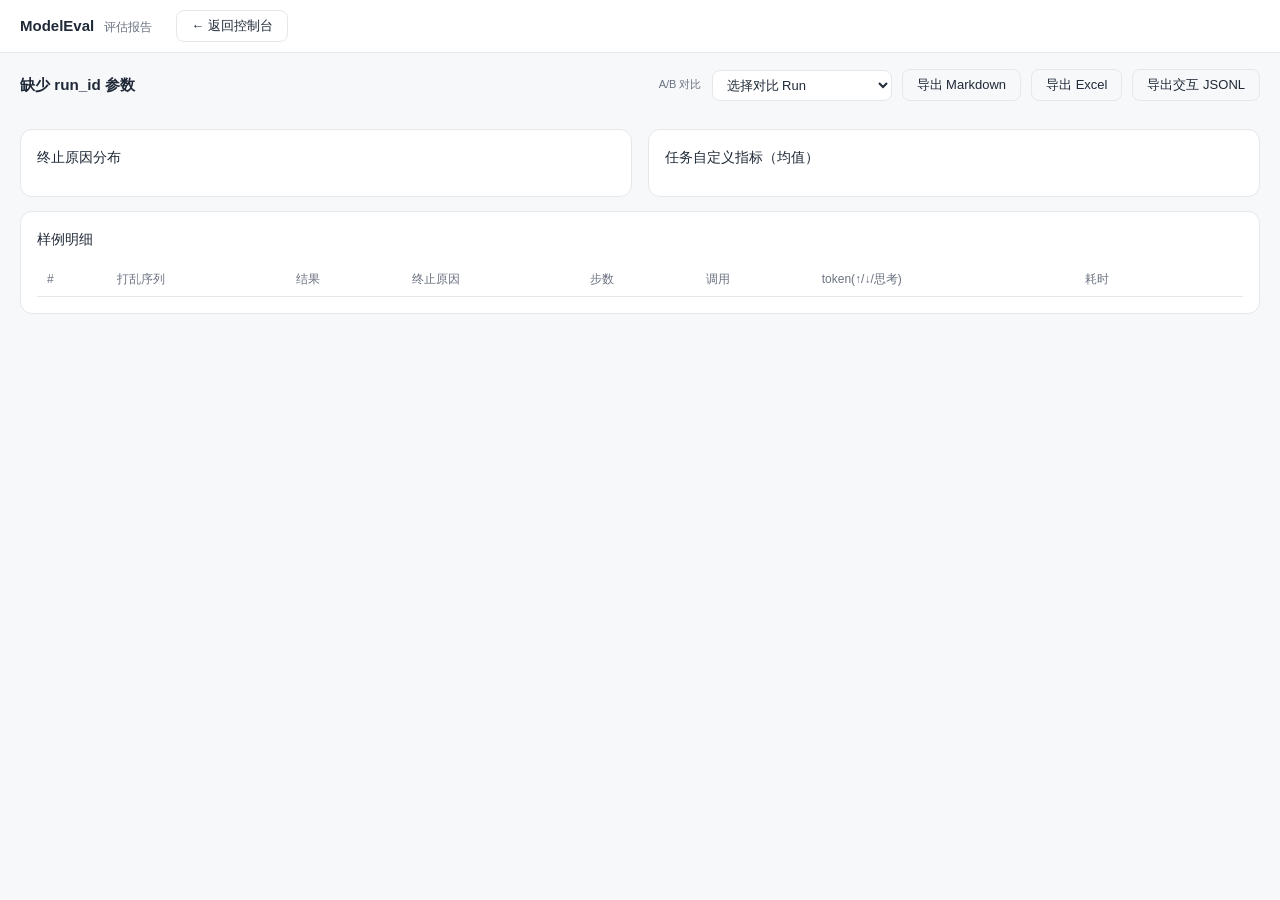
==== static/report.html @ 15fe2e02 "首次提交" ====
<!DOCTYPE html>
<html lang="zh-CN">
<head>
<meta charset="UTF-8">
<meta name="viewport" content="width=device-width, initial-scale=1.0">
<title>评估报告 · ModelEval</title>
<link rel="stylesheet" href="/static/style.css">
</head>
<body>
<header>
  <div class="brand">ModelEval <span class="sub">评估报告</span></div>
  <nav>
    <a href="/" style="text-decoration:none"><button class="ghost">← 返回控制台</button></a>
  </nav>
</header>

<main>
  <div class="report-head">
    <h3 id="r-title" style="margin-right:auto">加载中…</h3>
    <label class="hint-inline">A/B 对比</label>
    <select id="r-compare" style="width:180px"><option value="">选择对比 Run</option></select>
    <a id="exp-md" target="_blank"><button class="ghost">导出 Markdown</button></a>
    <a id="exp-xlsx" target="_blank"><button class="ghost">导出 Excel</button></a>
    <a id="exp-jsonl" target="_blank"><button class="ghost">导出交互 JSONL</button></a>
  </div>

  <div id="compare-box" class="panel hidden" style="margin-bottom:14px">
    <h3>A/B 对比</h3>
    <div id="compare-body"></div>
  </div>

  <div id="cards" class="cards"></div>

  <div class="two-col">
    <div class="panel">
      <h3>终止原因分布</h3>
      <div id="stop-dist"></div>
    </div>
    <div class="panel" id="task-metrics-box">
      <h3>任务自定义指标（均值）</h3>
      <div id="task-metrics"></div>
    </div>
  </div>

  <div class="panel" style="margin-top:14px">
    <h3>样例明细</h3>
    <table class="tbl" id="cases-table">
      <thead><tr><th>#</th><th>打乱序列</th><th>结果</th><th>终止原因</th><th>步数</th><th>调用</th>
        <th>token(↑/↓/思考)</th><th>耗时</th><th></th></tr></thead>
      <tbody></tbody>
    </table>
    <div id="case-detail"></div>
  </div>
</main>

<script src="/static/report.js"></script>
</body>
</html>
---- static/style.css ----
/* ModelEval 浅色轻量主题 */
:root {
  --bg: #f7f8fa;
  --panel: #ffffff;
  --border: #e5e7eb;
  --text: #1f2937;
  --text2: #6b7280;
  --accent: #3b82f6;
  --accent-weak: #eff6ff;
  --ok: #16a34a;
  --bad: #dc2626;
  --warn: #d97706;
  --mono: "JetBrains Mono", Consolas, "Courier New", monospace;
}
* { box-sizing: border-box; margin: 0; }
body { background: var(--bg); color: var(--text); font: 13px/1.6 -apple-system, "Segoe UI", "Microsoft YaHei", sans-serif; }

header { display: flex; align-items: center; gap: 24px; padding: 10px 20px; background: var(--panel); border-bottom: 1px solid var(--border); }
.brand { font-size: 15px; font-weight: 600; }
.brand .sub { font-weight: 400; color: var(--text2); font-size: 12px; margin-left: 6px; }
nav { display: flex; gap: 4px; }
.tab { border: none; background: none; padding: 6px 14px; border-radius: 8px; cursor: pointer; color: var(--text2); font-size: 13px; }
.tab.active { background: var(--accent-weak); color: var(--accent); font-weight: 500; }

main { padding: 16px 20px; max-width: 1500px; margin: 0 auto; }
.view { display: none; }
.view.active { display: block; }
.cols { display: grid; grid-template-columns: 420px 1fr; gap: 16px; align-items: start; }
@media (max-width: 1000px) { .cols { grid-template-columns: 1fr; } }

.panel { background: var(--panel); border: 1px solid var(--border); border-radius: 12px; padding: 16px; }
.panel h3 { font-size: 14px; font-weight: 500; margin-bottom: 12px; }
.panel h4 { font-size: 12px; color: var(--text2); font-weight: 500; margin: 14px 0 6px; padding-top: 10px; border-top: 1px dashed var(--border); }

.group { margin-bottom: 10px; }
.group label { display: block; font-size: 12px; color: var(--text2); margin-bottom: 3px; }
.hint { font-size: 11px; color: var(--text2); margin-top: 2px; }
.hint-inline { font-weight: 400; color: var(--text2); font-size: 11px; }
input, select { width: 100%; padding: 6px 10px; border: 1px solid var(--border); border-radius: 8px; font-size: 13px; background: var(--panel); color: var(--text); outline: none; }
input:focus, select:focus { border-color: var(--accent); }
.grid3 { display: grid; grid-template-columns: repeat(3, 1fr); gap: 8px; }
.row { display: flex; gap: 8px; }
.row input { flex: 1; }

button { border: 1px solid var(--border); background: var(--panel); color: var(--text); border-radius: 8px; padding: 6px 14px; font-size: 13px; cursor: pointer; }
button:hover { border-color: var(--accent); color: var(--accent); }
button.primary { background: var(--accent); border-color: var(--accent); color: #fff; }
button.primary:hover { opacity: .9; color: #fff; }
button.ghost { background: none; }
button.danger { border-color: var(--bad); color: var(--bad); background: none; }
button:disabled { opacity: .5; cursor: not-allowed; }
.actions { display: flex; gap: 8px; align-items: center; margin-top: 14px; }
.spacer { flex: 1; }

.badge { font-size: 12px; padding: 2px 10px; border-radius: 20px; }
.badge.running { background: var(--accent-weak); color: var(--accent); }
.badge.finished { background: #f0fdf4; color: var(--ok); }
.badge.stopped, .badge.error { background: #fef2f2; color: var(--bad); }
.hidden { display: none !important; }

.progress { position: relative; height: 22px; background: var(--bg); border-radius: 8px; margin-bottom: 10px; overflow: hidden; }
.progress div { height: 100%; background: var(--accent-weak); width: 0; transition: width .3s; }
.progress span { position: absolute; inset: 0; display: flex; align-items: center; justify-content: center; font-size: 11px; color: var(--text2); }
.run-summary { background: var(--accent-weak); border-radius: 8px; padding: 8px 12px; font-size: 12px; margin-bottom: 10px; }

.feed { max-height: calc(100vh - 430px); overflow-y: auto; display: flex; flex-direction: column; gap: 8px; }
.empty { color: var(--text2); text-align: center; padding: 40px 0; }

/* ---- 3D 魔方舞台 ---- */
#cube-stage { position: relative; height: 190px; perspective: 700px; background: var(--bg);
  border: 1px solid var(--border); border-radius: 12px; margin-bottom: 10px; overflow: hidden;
  cursor: grab; touch-action: none; }
#cube-stage:active { cursor: grabbing; }
.cube-pivot { position: absolute; left: 50%; top: 50%; width: 0; height: 0; transform-style: preserve-3d; }
.cube-float { position: absolute; transform-style: preserve-3d; animation: floaty 4s ease-in-out infinite; }
@keyframes floaty { 0%, 100% { transform: translateY(0); } 50% { transform: translateY(-9px); } }
.cube-root { position: absolute; transform-style: preserve-3d; }
.cubie { position: absolute; transform-style: preserve-3d; transition: transform .28s cubic-bezier(.4, 0, .2, 1); }
.cube-root.instant .cubie { transition: none; }
.face { position: absolute; left: -15px; top: -15px; width: 30px; height: 30px; border-radius: 4px;
  border: 2px solid #0f172a; box-sizing: border-box; backface-visibility: hidden; }
.face.inner { background: #1e293b; }
#cube-label { position: absolute; left: 0; right: 0; bottom: 8px; text-align: center;
  font-family: var(--mono); font-size: 12px; color: var(--text2); pointer-events: none; }
#cube-label.ok { color: var(--ok); }
#cube-label.bad { color: var(--bad); }
@media (prefers-reduced-motion: reduce) {
  .cube-float { animation: none; }
  .cubie { transition: none; }
}
.case-divider { background: var(--bg); border-radius: 8px; padding: 6px 12px; font-size: 12px; color: var(--text2); display: flex; gap: 12px; align-items: center; }
.case-divider .scramble { font-family: var(--mono); color: var(--text); }
.case-divider .result { margin-left: auto; }
.result.ok { color: var(--ok); } .result.bad { color: var(--bad); }

.icard { border: 1px solid var(--border); border-radius: 10px; padding: 8px 12px; }
.icard .ihead { display: flex; gap: 10px; font-size: 12px; color: var(--text2); align-items: center; }
.icard .ihead b { color: var(--text); font-weight: 500; }
.icard.tool { border-left: 3px solid var(--warn); }
.icard.llm { border-left: 3px solid var(--accent); }
.icard.error { border-left: 3px solid var(--bad); }
.icard details { margin-top: 6px; }
.icard summary { cursor: pointer; font-size: 12px; color: var(--text2); user-select: none; }
.icard pre { background: var(--bg); border-radius: 8px; padding: 8px 10px; font-family: var(--mono); font-size: 11px; white-space: pre-wrap; word-break: break-all; max-height: 260px; overflow-y: auto; margin-top: 4px; }
.icard pre.reasoning { color: #7c3aed; }
.usage-line { font-size: 11px; color: var(--text2); font-family: var(--mono); margin-top: 4px; }
.live-dot { width: 8px; height: 8px; border-radius: 50%; background: var(--accent); }

.tbl { width: 100%; border-collapse: collapse; font-size: 12px; }
.tbl th, .tbl td { text-align: left; padding: 7px 10px; border-bottom: 1px solid var(--border); }
.tbl th { color: var(--text2); font-weight: 500; }
.tbl tr:hover td { background: var(--accent-weak); }
.tbl .link { color: var(--accent); cursor: pointer; }

/* 报告页 */
.report-head { display: flex; align-items: center; gap: 10px; flex-wrap: wrap; margin-bottom: 14px; }
.cards { display: grid; grid-template-columns: repeat(auto-fit, minmax(150px, 1fr)); gap: 10px; margin-bottom: 14px; }
.card { background: var(--panel); border: 1px solid var(--border); border-radius: 12px; padding: 12px 14px; }
.card .v { font-size: 20px; font-weight: 500; font-family: var(--mono); }
.card .k { font-size: 11px; color: var(--text2); }
.bar-row { display: flex; align-items: center; gap: 8px; font-size: 12px; margin-bottom: 4px; }
.bar-row .bar { height: 14px; border-radius: 4px; background: var(--accent-weak); position: relative; min-width: 30px; }
.bar-row .bar i { position: absolute; inset: 0; background: var(--accent); border-radius: 4px; opacity: .35; }
.two-col { display: grid; grid-template-columns: 1fr 1fr; gap: 16px; align-items: start; }
@media (max-width: 1000px) { .two-col { grid-template-columns: 1fr; } }
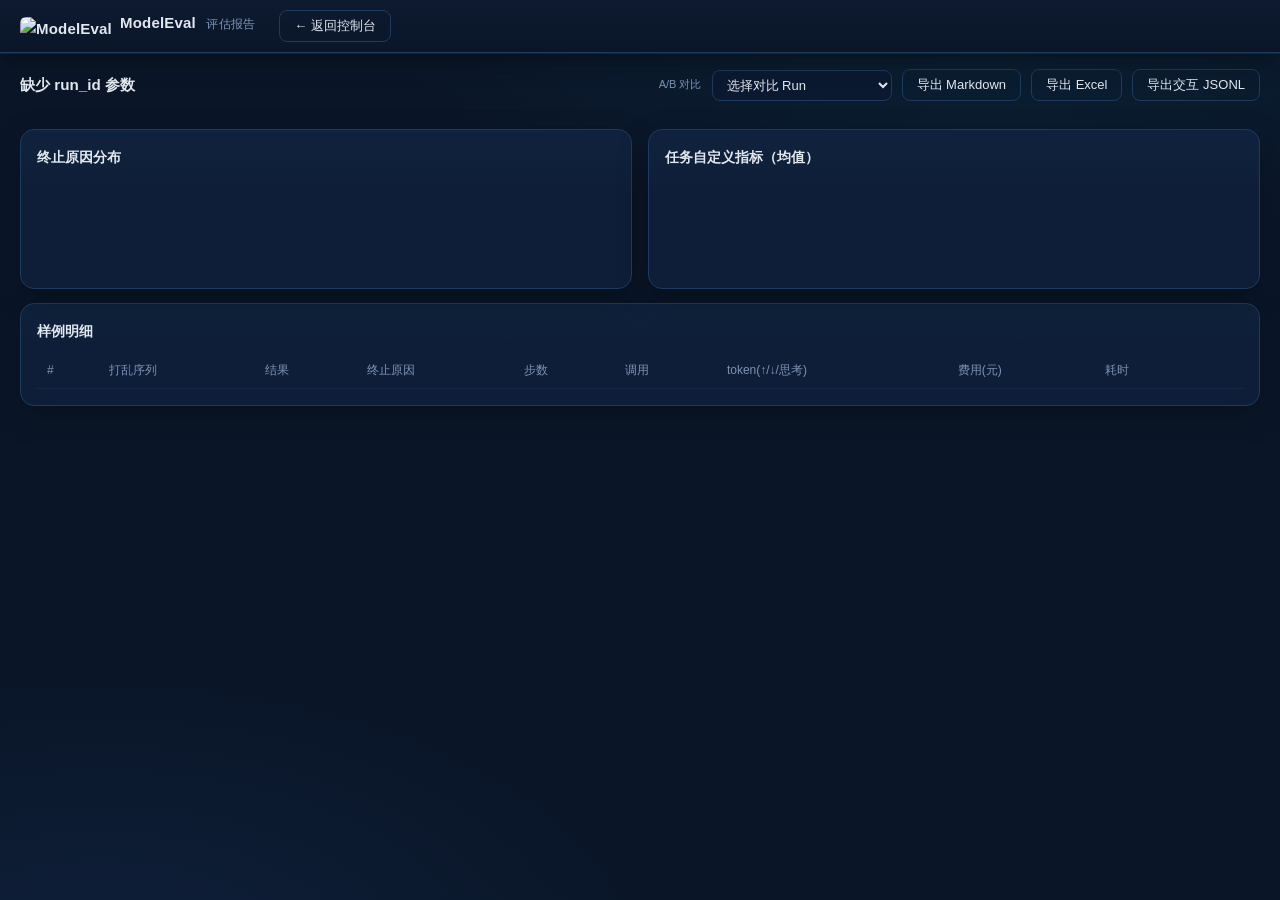
==== commit 58fa95d3: "评测报告中增加费用计处，优化页面布局" ====
--- a/static/report.html
+++ b/static/report.html
@@ -4,11 +4,12 @@
 <meta charset="UTF-8">
 <meta name="viewport" content="width=device-width, initial-scale=1.0">
 <title>评估报告 · ModelEval</title>
+<link rel="icon" href="/public/favicon.ico">
 <link rel="stylesheet" href="/static/style.css">
 </head>
 <body>
 <header>
-  <div class="brand">ModelEval <span class="sub">评估报告</span></div>
+  <div class="brand"><img class="logo" src="/public/logo.png" alt="ModelEval">ModelEval <span class="sub">评估报告</span></div>
   <nav>
     <a href="/" style="text-decoration:none"><button class="ghost">← 返回控制台</button></a>
   </nav>
@@ -32,11 +33,11 @@
   <div id="cards" class="cards"></div>
 
   <div class="two-col">
-    <div class="panel">
+    <div class="panel" style="height: 160px;">
       <h3>终止原因分布</h3>
       <div id="stop-dist"></div>
     </div>
-    <div class="panel" id="task-metrics-box">
+    <div class="panel" id="task-metrics-box" style="height: 160px;">
       <h3>任务自定义指标（均值）</h3>
       <div id="task-metrics"></div>
     </div>
@@ -46,7 +47,7 @@
     <h3>样例明细</h3>
     <table class="tbl" id="cases-table">
       <thead><tr><th>#</th><th>打乱序列</th><th>结果</th><th>终止原因</th><th>步数</th><th>调用</th>
-        <th>token(↑/↓/思考)</th><th>耗时</th><th></th></tr></thead>
+        <th>token(↑/↓/思考)</th><th>费用(元)</th><th>耗时</th><th></th></tr></thead>
       <tbody></tbody>
     </table>
     <div id="case-detail"></div>
--- a/static/style.css
+++ b/static/style.css
@@ -1,125 +1,258 @@
-/* ModelEval 浅色轻量主题 */
+/* ModelEval 深空评测舱 · 暗色科技主题 */
 :root {
-  --bg: #f7f8fa;
-  --panel: #ffffff;
-  --border: #e5e7eb;
-  --text: #1f2937;
-  --text2: #6b7280;
-  --accent: #3b82f6;
-  --accent-weak: #eff6ff;
-  --ok: #16a34a;
-  --bad: #dc2626;
-  --warn: #d97706;
+  --bg: #0a1628;
+  --bg-deep: #060d1a;
+  --panel: #0f1e38;
+  --panel-2: #0b1930;
+  --border: #1e3a5f;
+  --border-soft: #16294a;
+  --text: #e2e8f0;
+  --text2: #7c93b5;
+  --accent: #00d4ff;
+  --accent-2: #3b82f6;
+  --accent-weak: rgba(0, 212, 255, .09);
+  --ok: #34d399;
+  --bad: #f87171;
+  --warn: #fbbf24;
   --mono: "JetBrains Mono", Consolas, "Courier New", monospace;
 }
 * { box-sizing: border-box; margin: 0; }
-body { background: var(--bg); color: var(--text); font: 13px/1.6 -apple-system, "Segoe UI", "Microsoft YaHei", sans-serif; }
-
-header { display: flex; align-items: center; gap: 24px; padding: 10px 20px; background: var(--panel); border-bottom: 1px solid var(--border); }
-.brand { font-size: 15px; font-weight: 600; }
+body {
+  background:
+    radial-gradient(1100px 520px at 78% -8%, rgba(0, 212, 255, .07), transparent 62%),
+    radial-gradient(900px 480px at 8% 108%, rgba(59, 130, 246, .09), transparent 62%),
+    var(--bg);
+  color: var(--text);
+  font: 13px/1.6 -apple-system, "Segoe UI", "Microsoft YaHei", sans-serif;
+  min-height: 100vh;
+}
+
+::-webkit-scrollbar { width: 8px; height: 8px; }
+::-webkit-scrollbar-thumb { background: #1e3a5f; border-radius: 8px; }
+::-webkit-scrollbar-thumb:hover { background: #2b4d7d; }
+::-webkit-scrollbar-track { background: transparent; }
+:focus-visible { outline: 2px solid var(--accent); outline-offset: 2px; }
+
+header {
+  display: flex; align-items: center; gap: 24px; padding: 10px 20px;
+  background: linear-gradient(180deg, #0d1a30, #0a1628);
+  border-bottom: 1px solid var(--border);
+  box-shadow: 0 1px 0 rgba(0, 212, 255, .12), 0 8px 24px rgba(0, 0, 0, .35);
+  position: sticky; top: 0; z-index: 10;
+}
+.brand { font-size: 15px; font-weight: 600; letter-spacing: .2px; }
+.brand .logo { width: 22px; height: 22px; border-radius: 6px; vertical-align: -6px; margin-right: 8px; }
 .brand .sub { font-weight: 400; color: var(--text2); font-size: 12px; margin-left: 6px; }
 nav { display: flex; gap: 4px; }
 .tab { border: none; background: none; padding: 6px 14px; border-radius: 8px; cursor: pointer; color: var(--text2); font-size: 13px; }
+.tab:hover { color: var(--text); }
 .tab.active { background: var(--accent-weak); color: var(--accent); font-weight: 500; }
 
-main { padding: 16px 20px; max-width: 1500px; margin: 0 auto; }
+main { padding: 16px 20px 28px; }
 .view { display: none; }
 .view.active { display: block; }
-.cols { display: grid; grid-template-columns: 420px 1fr; gap: 16px; align-items: start; }
-@media (max-width: 1000px) { .cols { grid-template-columns: 1fr; } }
-
-.panel { background: var(--panel); border: 1px solid var(--border); border-radius: 12px; padding: 16px; }
-.panel h3 { font-size: 14px; font-weight: 500; margin-bottom: 12px; }
-.panel h4 { font-size: 12px; color: var(--text2); font-weight: 500; margin: 14px 0 6px; padding-top: 10px; border-top: 1px dashed var(--border); }
+.cols { display: grid; grid-template-columns: 420px minmax(0, 1fr); gap: 16px; align-items: start; }
+.cols-2 { display: grid; grid-template-columns: minmax(0, 1.1fr) minmax(0, 1fr); gap: 16px; align-items: start; }
+.cols-3 { display: grid; grid-template-columns: 400px minmax(0, 1fr) minmax(0, 1fr); gap: 16px; align-items: start; }
+@media (max-width: 1280px) {
+  .cols-3 { grid-template-columns: 1fr; }
+}
+@media (max-width: 1000px) {
+  .cols, .cols-2 { grid-template-columns: 1fr; }
+}
+
+.panel {
+  min-width: 0;
+  background: linear-gradient(180deg, rgba(0, 212, 255, .025), transparent 42%), var(--panel);
+  border: 1px solid var(--border);
+  border-radius: 14px; padding: 16px;
+  box-shadow: 0 10px 30px rgba(0, 0, 0, .25);
+}
+.panel h3 { font-size: 14px; font-weight: 600; margin-bottom: 12px; }
+.panel h4 {
+  font-size: 12px; color: var(--text2); font-weight: 500;
+  margin: 14px 0 6px; padding-top: 10px; border-top: 1px dashed var(--border);
+}
 
 .group { margin-bottom: 10px; }
 .group label { display: block; font-size: 12px; color: var(--text2); margin-bottom: 3px; }
 .hint { font-size: 11px; color: var(--text2); margin-top: 2px; }
 .hint-inline { font-weight: 400; color: var(--text2); font-size: 11px; }
-input, select { width: 100%; padding: 6px 10px; border: 1px solid var(--border); border-radius: 8px; font-size: 13px; background: var(--panel); color: var(--text); outline: none; }
-input:focus, select:focus { border-color: var(--accent); }
+input, select {
+  width: 100%; padding: 6px 10px; border: 1px solid var(--border); border-radius: 8px;
+  font-size: 13px; background: var(--panel-2); color: var(--text); outline: none;
+  transition: border-color .15s, box-shadow .15s;
+}
+input:focus, select:focus { border-color: var(--accent); box-shadow: 0 0 0 3px rgba(0, 212, 255, .12); }
+select option { background: var(--panel); color: var(--text); }
 .grid3 { display: grid; grid-template-columns: repeat(3, 1fr); gap: 8px; }
 .row { display: flex; gap: 8px; }
 .row input { flex: 1; }
 
-button { border: 1px solid var(--border); background: var(--panel); color: var(--text); border-radius: 8px; padding: 6px 14px; font-size: 13px; cursor: pointer; }
+button {
+  border: 1px solid var(--border); background: var(--panel-2); color: var(--text);
+  border-radius: 8px; padding: 6px 14px; font-size: 13px; cursor: pointer;
+  transition: border-color .15s, color .15s, background .15s;
+}
 button:hover { border-color: var(--accent); color: var(--accent); }
-button.primary { background: var(--accent); border-color: var(--accent); color: #fff; }
-button.primary:hover { opacity: .9; color: #fff; }
+button.primary {
+  background: linear-gradient(135deg, #3b82f6, #3b82f6);
+  border: none; color: #ffffff; font-weight: 600;
+  box-shadow: 0 4px 16px rgba(0, 212, 255, .25);
+}
+button.primary:hover { opacity: .92; color: #ffffff; }
 button.ghost { background: none; }
-button.danger { border-color: var(--bad); color: var(--bad); background: none; }
+button.danger { border-color: rgba(248, 113, 113, .55); color: var(--bad); background: none; }
 button:disabled { opacity: .5; cursor: not-allowed; }
 .actions { display: flex; gap: 8px; align-items: center; margin-top: 14px; }
 .spacer { flex: 1; }
 
 .badge { font-size: 12px; padding: 2px 10px; border-radius: 20px; }
 .badge.running { background: var(--accent-weak); color: var(--accent); }
-.badge.finished { background: #f0fdf4; color: var(--ok); }
-.badge.stopped, .badge.error { background: #fef2f2; color: var(--bad); }
+.badge.finished { background: rgba(52, 211, 153, .12); color: var(--ok); }
+.badge.stopped, .badge.error { background: rgba(248, 113, 113, .12); color: var(--bad); }
 .hidden { display: none !important; }
 
-.progress { position: relative; height: 22px; background: var(--bg); border-radius: 8px; margin-bottom: 10px; overflow: hidden; }
-.progress div { height: 100%; background: var(--accent-weak); width: 0; transition: width .3s; }
+.progress { position: relative; height: 22px; background: var(--panel-2); border-radius: 8px; margin-bottom: 10px; overflow: hidden; }
+.progress div {
+  height: 100%; width: 0; transition: width .3s;
+  background: linear-gradient(90deg, rgba(0, 212, 255, .35), rgba(0, 212, 255, .75));
+}
 .progress span { position: absolute; inset: 0; display: flex; align-items: center; justify-content: center; font-size: 11px; color: var(--text2); }
-.run-summary { background: var(--accent-weak); border-radius: 8px; padding: 8px 12px; font-size: 12px; margin-bottom: 10px; }
-
-.feed { max-height: calc(100vh - 430px); overflow-y: auto; display: flex; flex-direction: column; gap: 8px; }
+.run-summary { background: var(--accent-weak); border: 1px solid var(--border-soft); border-radius: 8px; padding: 8px 12px; font-size: 12px; margin-bottom: 10px; }
+.run-summary a { color: var(--accent); }
+.run-summary b { font-family: var(--mono); }
+
+.feed {
+  max-height: calc(48vh - 150px); min-height: 160px;
+  overflow-y: auto; display: flex; flex-direction: column; gap: 8px;
+}
 .empty { color: var(--text2); text-align: center; padding: 40px 0; }
 
-/* ---- 3D 魔方舞台 ---- */
-#cube-stage { position: relative; height: 190px; perspective: 700px; background: var(--bg);
-  border: 1px solid var(--border); border-radius: 12px; margin-bottom: 10px; overflow: hidden;
-  cursor: grab; touch-action: none; }
+/* ---- 3D 魔方舞台（hero：约半屏高） ---- */
+#cube-stage {
+  position: relative; height: 48vh; min-height: 320px;
+  perspective: 900px; perspective-origin: 50% 42%;
+  border: 1px solid var(--border); border-radius: 14px; overflow: hidden;
+  cursor: grab; touch-action: none;
+  background:
+    radial-gradient(ellipse 60% 42% at 50% 70%, rgba(0, 212, 255, .10), transparent 68%),
+    linear-gradient(rgba(30, 58, 95, .22) 1px, transparent 1px),
+    linear-gradient(90deg, rgba(30, 58, 95, .22) 1px, transparent 1px),
+    linear-gradient(180deg, #0c1a31, #081226);
+  background-size: auto, 44px 44px, 44px 44px, auto;
+}
 #cube-stage:active { cursor: grabbing; }
-.cube-pivot { position: absolute; left: 50%; top: 50%; width: 0; height: 0; transform-style: preserve-3d; }
-.cube-float { position: absolute; transform-style: preserve-3d; animation: floaty 4s ease-in-out infinite; }
-@keyframes floaty { 0%, 100% { transform: translateY(0); } 50% { transform: translateY(-9px); } }
+#cube-stage::after {  /* 底部辉光地面，托住立方体 */
+  content: ""; position: absolute; left: 50%; bottom: 9%;
+  width: 46%; height: 30px; transform: translateX(-50%);
+  background: radial-gradient(ellipse, rgba(0, 212, 255, .30), transparent 70%);
+  filter: blur(7px); pointer-events: none;
+}
+.cube-pivot { position: absolute; left: 50%; top: 47%; width: 0; height: 0; transform-style: preserve-3d; }
+.cube-float { position: absolute; transform-style: preserve-3d; animation: floaty 5s ease-in-out infinite; }
+@keyframes floaty { 0%, 100% { transform: translateY(0); } 50% { transform: translateY(-5px); } }
 .cube-root { position: absolute; transform-style: preserve-3d; }
 .cubie { position: absolute; transform-style: preserve-3d; transition: transform .28s cubic-bezier(.4, 0, .2, 1); }
 .cube-root.instant .cubie { transition: none; }
-.face { position: absolute; left: -15px; top: -15px; width: 30px; height: 30px; border-radius: 4px;
-  border: 2px solid #0f172a; box-sizing: border-box; backface-visibility: hidden; }
-.face.inner { background: #1e293b; }
-#cube-label { position: absolute; left: 0; right: 0; bottom: 8px; text-align: center;
-  font-family: var(--mono); font-size: 12px; color: var(--text2); pointer-events: none; }
+.face {
+  position: absolute; left: -15px; top: -15px; width: 30px; height: 30px;
+  border-radius: 4px; border: 1px solid #081020; box-sizing: border-box;
+  backface-visibility: hidden;
+}
+.face.inner { background: #152238; }
+#cube-label {
+  position: absolute; left: 0; right: 0; bottom: 10px; text-align: center;
+  font-family: var(--mono); font-size: 12px; color: var(--text2); pointer-events: none;
+}
 #cube-label.ok { color: var(--ok); }
 #cube-label.bad { color: var(--bad); }
 @media (prefers-reduced-motion: reduce) {
   .cube-float { animation: none; }
   .cubie { transition: none; }
 }
-.case-divider { background: var(--bg); border-radius: 8px; padding: 6px 12px; font-size: 12px; color: var(--text2); display: flex; gap: 12px; align-items: center; }
+.case-divider {
+  background: var(--panel-2); border: 1px solid var(--border-soft); border-radius: 8px;
+  padding: 6px 12px; font-size: 12px; color: var(--text2); display: flex; gap: 12px; align-items: center;
+}
 .case-divider .scramble { font-family: var(--mono); color: var(--text); }
 .case-divider .result { margin-left: auto; }
 .result.ok { color: var(--ok); } .result.bad { color: var(--bad); }
 
-.icard { border: 1px solid var(--border); border-radius: 10px; padding: 8px 12px; }
+.icard { border: 1px solid var(--border-soft); border-radius: 10px; padding: 8px 12px; background: var(--panel); }
 .icard .ihead { display: flex; gap: 10px; font-size: 12px; color: var(--text2); align-items: center; }
 .icard .ihead b { color: var(--text); font-weight: 500; }
-.icard.tool { border-left: 3px solid var(--warn); }
-.icard.llm { border-left: 3px solid var(--accent); }
-.icard.error { border-left: 3px solid var(--bad); }
+.icard.tool { border-left: 1px solid var(--warn); }
+.icard.llm { border-left: 1px solid var(--accent); }
+.icard.error { border-left: 1px solid var(--bad); }
 .icard details { margin-top: 6px; }
 .icard summary { cursor: pointer; font-size: 12px; color: var(--text2); user-select: none; }
-.icard pre { background: var(--bg); border-radius: 8px; padding: 8px 10px; font-family: var(--mono); font-size: 11px; white-space: pre-wrap; word-break: break-all; max-height: 260px; overflow-y: auto; margin-top: 4px; }
-.icard pre.reasoning { color: #7c3aed; }
+.icard pre {
+  background: var(--bg-deep); border: 1px solid var(--border-soft); border-radius: 8px;
+  padding: 8px 10px; font-family: var(--mono); font-size: 11px;
+  white-space: pre-wrap; word-break: break-all; max-height: 260px; overflow-y: auto; margin-top: 4px;
+}
+.icard pre.reasoning { color: #c084fc; }
 .usage-line { font-size: 11px; color: var(--text2); font-family: var(--mono); margin-top: 4px; }
-.live-dot { width: 8px; height: 8px; border-radius: 50%; background: var(--accent); }
+.live-dot { width: 8px; height: 8px; border-radius: 50%; background: var(--accent); box-shadow: 0 0 8px rgba(0, 212, 255, .8); }
 
 .tbl { width: 100%; border-collapse: collapse; font-size: 12px; }
-.tbl th, .tbl td { text-align: left; padding: 7px 10px; border-bottom: 1px solid var(--border); }
+.tbl th, .tbl td { text-align: left; padding: 7px 10px; border-bottom: 1px solid var(--border-soft); }
 .tbl th { color: var(--text2); font-weight: 500; }
-.tbl tr:hover td { background: var(--accent-weak); }
-.tbl .link { color: var(--accent); cursor: pointer; }
+.tbl td { font-family: var(--mono); word-break: break-word; }
+.tbl td:first-child, .tbl th:first-child { font-family: inherit; }
+.tbl tr:hover td, .tbl tr.active-row td { background: var(--accent-weak); }
+.tbl .link { color: var(--accent); cursor: pointer; white-space: nowrap; }
+.tbl .hint { font-family: var(--mono); word-break: break-all; }
 
 /* 报告页 */
 .report-head { display: flex; align-items: center; gap: 10px; flex-wrap: wrap; margin-bottom: 14px; }
 .cards { display: grid; grid-template-columns: repeat(auto-fit, minmax(150px, 1fr)); gap: 10px; margin-bottom: 14px; }
-.card { background: var(--panel); border: 1px solid var(--border); border-radius: 12px; padding: 12px 14px; }
-.card .v { font-size: 20px; font-weight: 500; font-family: var(--mono); }
+.card {
+  background: linear-gradient(180deg, rgba(0, 212, 255, .04), transparent 55%), var(--panel);
+  border: 1px solid var(--border); border-radius: 12px; padding: 12px 14px;
+}
+.card .v { font-size: 20px; font-weight: 500; font-family: var(--mono); color: var(--accent); }
 .card .k { font-size: 11px; color: var(--text2); }
 .bar-row { display: flex; align-items: center; gap: 8px; font-size: 12px; margin-bottom: 4px; }
-.bar-row .bar { height: 14px; border-radius: 4px; background: var(--accent-weak); position: relative; min-width: 30px; }
-.bar-row .bar i { position: absolute; inset: 0; background: var(--accent); border-radius: 4px; opacity: .35; }
+.bar-row .bar { height: 14px; border-radius: 4px; background: var(--panel-2); position: relative; min-width: 30px; overflow: hidden; }
+.bar-row .bar i { position: absolute; inset: 0; background: linear-gradient(90deg, var(--accent-2), var(--accent)); border-radius: 4px; opacity: .5; }
 .two-col { display: grid; grid-template-columns: 1fr 1fr; gap: 16px; align-items: start; }
 @media (max-width: 1000px) { .two-col { grid-template-columns: 1fr; } }
+
+/* ---- 对话框 ---- */
+dialog {
+  /* 全局 * { margin:0 } 会覆盖浏览器对 dialog 的默认 margin:auto 居中，这里显式恢复 */
+  position: fixed; inset: 0; margin: auto; height: fit-content;
+  background: var(--panel); color: var(--text);
+  border: 1px solid var(--border); border-radius: 14px;
+  padding: 20px; width: 460px; max-width: 92vw;
+  box-shadow: 0 24px 60px rgba(0, 0, 0, .5);
+}
+dialog::backdrop { background: rgba(3, 8, 18, .65); backdrop-filter: blur(2px); }
+dialog h3 { font-size: 14px; font-weight: 600; margin-bottom: 14px; }
+
+/* ---- 树形表格（供应商→模型 / 运行→样例） ---- */
+tr.tree-provider td { background: rgba(0, 212, 255, .04); }
+tr.tree-provider td:first-child { font-family: inherit; }
+.tree-toggle { display: inline-block; width: 16px; color: var(--accent); font-family: var(--mono); font-size: 18px; }
+tr.tree-model td { color: var(--text2); }
+tr.tree-model td.model-name { padding-left: 28px; color: var(--text); }
+tr.case-row > td { padding: 0 10px 8px; }
+tr.case-row > td > .hint { display: inline-block; padding: 6px 0; }
+.tbl.inner { margin: 6px 0 2px; }
+.tbl.inner th, .tbl.inner td { padding: 5px 8px; font-size: 11px; }
+
+/* ---- 面板高度自适应视口 ---- */
+.cols > .panel, .cols-2 > .panel, .cols-3 > .panel,
+#view-providers > .panel, #view-history > .panel, #view-templates > .panel {
+  min-height: calc(100vh - 100px);
+}
+.mid-panel { display: flex; flex-direction: column; }
+.mid-panel #cube-stage { flex: 1; height: auto; min-height: 320px; }
+.out-panel { display: flex; flex-direction: column; }
+.out-panel h3 { flex: none; }
+.out-panel .feed { flex: 1; max-height: none; min-height: 0; }
+
+/* ---- 运行页三栏：输出列更高 ---- */
+.out-panel .feed { max-height: none; }
